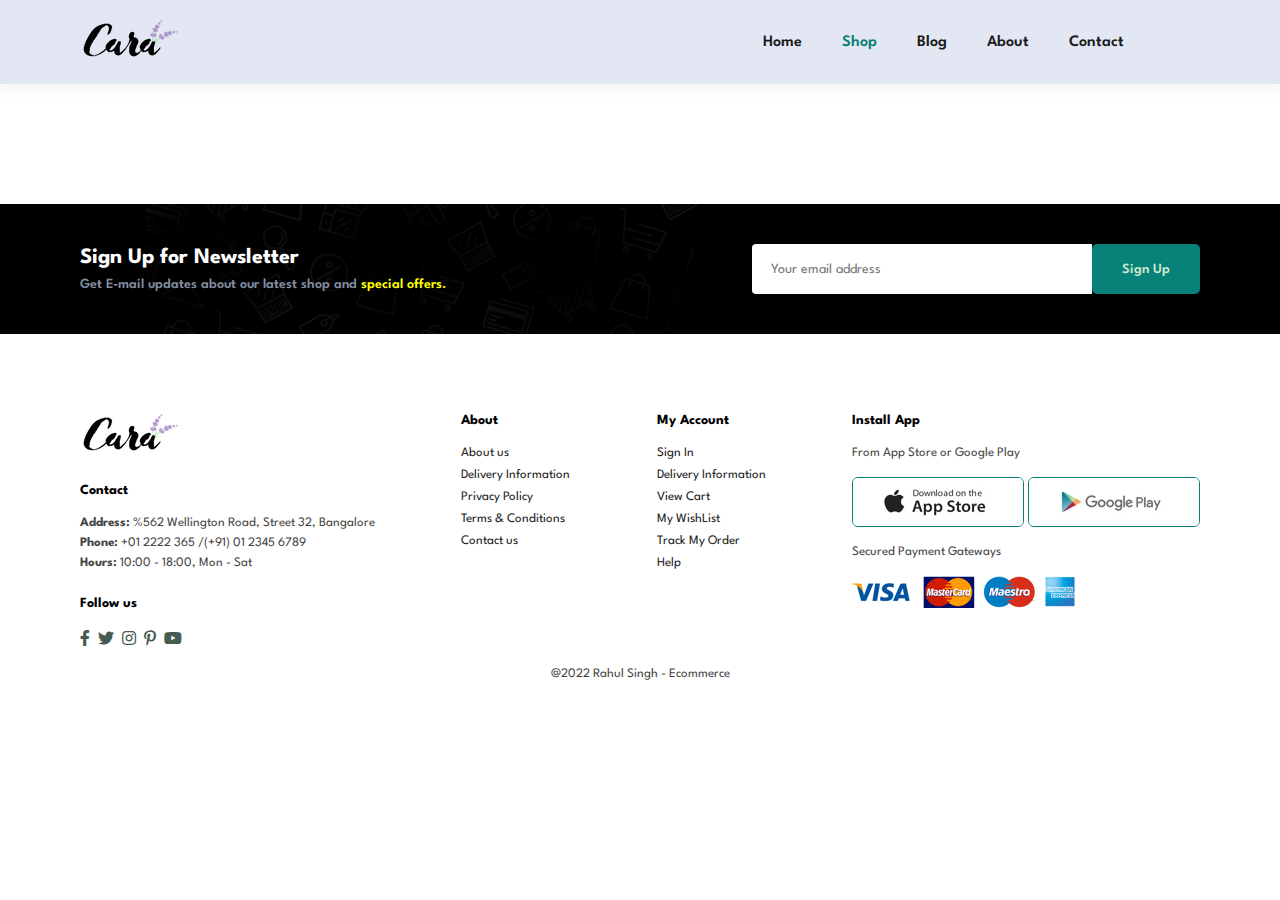
==== sproduct.html @ dfce3ddd "Added shop page and sproduct page. Completed shop page" ====
<!DOCTYPE html>
<html lang="en">
<head>
    <meta charset="UTF-8">
    <meta http-equiv="X-UA-Compatible" content="IE=edge">
    <meta name="viewport" content="width=device-width, initial-scale=1.0">
    <title>Ecommerce Site</title>
    <link rel="stylesheet" href="https://pro.fontawesome.com/releases/v5.10.0/css/all.css" />
    <link rel="stylesheet" href="style.css">

</head>
<body>
    <section id="header">
        <a href="#"><img src="img/logo.png" class = "logo" alt=""></a>

        <div>
            <ul id = "navbar">
                <li><a  href="index.html">Home</a></li>
                <li><a class = "active" href="shop.html">Shop</a></li>
                <li><a href="blog.html">Blog</a></li>
                <li><a href="about.html">About</a></li>
                <li><a href="contact.html">Contact</a></li>
                <li><a href="cart.html"><i class="far fa-shopping-bag"></i></a></li>
    

            </ul>
        </div>
        
        
    </section>

    <section id="prodetails" class="section-p1">
        

    </section>


    <section id = newsletter class="section-p1 section-m1">
        <div class="newstext">
            <h4>Sign Up for Newsletter</h4>
            <p>Get E-mail updates about our latest shop and <span>special offers.</span></p>

        </div>
        <div class="form">
            <input type="text" placeholder="Your email address">
            <button class = "normal">Sign Up</button>
        </div>
    </section>

    <footer class="section-p1">
        <div class="col">
            <img  class = "logo" src="img/logo.png" alt="">
            <h4>Contact</h4>
            <p><strong>Address:</strong>  %562 Wellington Road, Street 32, Bangalore</p>
            <p><strong>Phone:</strong> +01 2222 365 /(+91) 01 2345 6789</p>
            <p><strong>Hours:</strong>  10:00 - 18:00, Mon - Sat</p>
            <div class="follow">
                <h4>Follow us</h4>
                <div class="icon">
                    <i class="fab fa-facebook-f"></i>
                    <i class="fab fa-twitter"></i>
                    <i class="fab fa-instagram"></i>
                    <i class="fab fa-pinterest-p"></i>
                    <i class="fab fa-youtube"></i>
                </div>
            </div>
        </div>
        <div class="col">
            <h4>About</h4>
            <a href="#">About us</a>
            <a href="#">Delivery Information</a>
            <a href="#">Privacy Policy</a>
            <a href="#">Terms & Conditions</a>
            <a href="#">Contact us</a>
        </div>
        <div class="col">
            <h4>My Account</h4>
            <a href="#">Sign In</a>
            <a href="#">Delivery Information</a>
            <a href="#">View Cart</a>
            <a href="#">My WishList</a>
            <a href="#">Track My Order</a>
            <a href="#">Help</a>

        </div>
        <div class="col install">
            <h4>Install App</h4>
            <p>From App Store or Google Play</p>
            <div class="row">
                <img src="img/pay/app.jpg" alt="">
                <img src="img/pay/play.jpg" alt="">
            </div>
            <p>Secured Payment Gateways</p>
            <img src="img/pay/pay.png" alt="">

        </div>
        <div class="copyright">
            <p>@2022 Rahul Singh - Ecommerce</p>
        </div>
    </footer>


    
    <script src = "script.js"></script>
</body>
</html>
---- style.css ----
@import url('https://fonts.googleapis.com/css2?family=Spartan:wght@100;200;300;400;500;600;700;800;900&display=swap');

*{
    margin: 0;
    padding: 0;
    box-sizing: border-box;
    font-family: 'Spartan',sans-serif;
}

h1{
    font-size: 50px;
    line-height: 64px;
    color: black;
}

h2{
    font-size: 46px;
    line-height: 54px;
    color: black;

}

h4{
    font-size: 20px;
    color: black;
}

h6{
    font-weight: 700;
    font-size: 12px;
}
p{
    font-size: 16px;
    color: #464646;
}

.section-p1{
    padding: 40px 80px;
}

.section-m1{
    margin: 40px 0;
}
body{
    width: 100%;
}

button.normal{
    font-size: 14px;
    font-weight: 600;
    padding: 15px 30px;
    color: #000;
    background-color: #fff;
    border-radius: 4px;
    cursor: pointer;
    border: none;
    outline: none;
    transition: 0.2s;
}

/* header start */
#header{
    display: flex;
    align-items: center;
    justify-content: space-between;
    padding: 20px 80px;
    background: #E3E6F3;
    box-shadow: 0 5px 15px rgba(0,0,0,0.06);
    z-index: 999;
    position: sticky;
    top: 0;
    left: 0;
}

#navbar{
    display: flex;
    align-items: center;
    justify-content: center;

}
#navbar li{
    list-style: none;
    padding: 0 20px;
}

#navbar li a{
    text-decoration: none;
    font-size: 16px;
    font-weight: 600;
    color: #1a1a1a;
    transition: 0.3s ease;
}
#navbar li a:hover,#navbar li a.active{
    color: #088178;
}
#mobile{
    display: none;
    align-items: center;
}

/* Home Page */
#hero{
    background-image: url(img/hero4.png);
    height: 90vh;
    width: 100%;
    background-size: cover;
    background-position: top 25% right 0;
    padding: 0 80px;
    display: flex;
    flex-direction: column;
    align-items: flex-start;
    justify-content: center;
}

#hero h4{
    padding: 15px;

}
#hero h1{
    color: #088178;
}
#hero button{
    background-image: url(img/button.png);
    background-color: transparent;
    color: #088178;
    border: 0;
    padding: 14px 80px 14px 65px;
    background-repeat: no-repeat;
    cursor: pointer;
    font-weight: 700;
    font-size: 15px;

}

#feature .fe-box{
    width: 180px;
    text-align: center;
    padding: 25px 15px;
    box-shadow: 20px 20px 34px rgba(0,0,0,0.03);
    border: 1px solid #cce7d0;
    border-radius: 4px;
    margin: 15px 0;
}
#feature{
    display: flex;
    align-items: center;
    justify-content: space-between;
    flex-wrap: wrap;
}

#feature .fe-box:hover{
    box-shadow: 10px 10px 54px rgba(70,62,221,0.1);
}
#feature .fe-box img{
    width: 100%;
    margin-bottom: 10px;
}
#feature .fe-box h6{
    display: inline-block;
    padding: 9px 8px 6px 8px;
    line-height: 1;
    border-radius: 4px;
    color: #088178;
    background-color: #fddde4;
}

#product1{
    text-align: center;

}
#product1 .pro-container{
    display: flex;
    justify-content: space-between;
    padding: 20px ;
    flex-wrap: wrap;

}
#product1 .pro{
    width: 23%;
    min-width: 250px;
    padding: 10px 12px;
    border: 1px solid #cce7d0; 
    border-radius: 25px;
    cursor: pointer;
    box-shadow: 20px 20px 30px rgba(0,0,0,0.02);
    margin: 15px 0;
    transition: 0.2s ease;
    position: relative;
}

#product1 .pro img{
    width: 100%;
    border-radius: 20px;
}
#product1 .pro:hover{
    box-shadow: 20px 20px 30px rgba(0,0,0,0.02);
}

#product1 .pro .des{
    text-align: start;
    padding: 10px 0;

}
#product1 .pro .des span{
    color: blue;
    font-size:12px;

}
#product1 .pro .des h5{
    padding: 5px 0;
    color: #1a1a1a;
    font-size: 14px;
}
#product1 .pro .des i{
    font-size: 12px;
    color: rgb(243,181,25);
}

#product1 .pro .des h4{
    padding: 5px 0;
    color: #088178;
    font-size: 15px;
    font-weight: 700;
}

#product1 .pro .cart{
    width: 40px;
    height: 40px;
    line-height: 40px;
    border-radius: 50px;
    background-color: #cce7d0;
    font-weight: 500;
    color: #088178;
    border-color: 1px solid #cce7d0;
    position: absolute;
    bottom: 20px;
    right: 10px;

}


#banner{
    display: flex;
    flex-direction: column;
    justify-content: center;
    align-items: center;
    text-align: center;
    background-image: url('img/banner/b2.jpg');
    width: 100%;
    height: 40vh;
    background-size: cover;
    background-position: center;
}

#banner h4{
    color: #cce7d0;
    font-size: 16px;
}
#banner h2{
    color: #cce7d0;
    font-size: 30px;
    padding: 10px 0;
}
#banner h2 span{
    color: darkred;

}
#banner button:hover{
    background: #088178;
    color: #cce7d0;
}

#sm-banner{
    display: flex;
    justify-content: space-between;
    flex-wrap: wrap;
}

#sm-banner .banner-box{
    display: flex;
    flex-direction: column;
    justify-content: center;
    align-items: flex-start;

    
    background-image: url('img/banner/b17.jpg');
    min-width: 580px;
    height: 50vh;
    height: 40vh;
    background-size: cover;
    background-position: center;
    padding: 30px;

}
#sm-banner .banner-box2{
    display: flex;
    flex-direction: column;
    justify-content: center;
    align-items: flex-start;

    
    background-image: url('img/banner/b10.jpg');
    min-width: 580px;
    height: 50vh;
    height: 40vh;
    background-size: cover;
    background-position: center;
    padding: 30px;

}
#sm-banner h4{
    color: #fff;
    font-size: 20px;
    font-weight: 300;

}
#sm-banner h2{
    color: #fff;
    font-size: 20px;
    font-weight: 800;

    
}

#sm-banner span{
    color: #fff;
    font-size: 14px;
    font-weight: 500;
    padding-bottom: 15px;
    
    
}
#sm-banner .banner-box:hover button{
    background-color: #088178;
    color: #cce7d0;
    border: 3px solid #fff;
}

#banner3 {
    display: flex;
    justify-content: space-between;
    flex-wrap: wrap;
    padding: 0 80px;
}
#banner3 .banner-box{
   
        display: flex;
        flex-direction: column;
        justify-content: center;
        align-items: flex-start;
        background-image: url('img/banner/b7.jpg');
        min-width: 30%;
       
        height: 30vh;
        background-size: cover;
        background-position: center;
        padding: 20px;
        margin-bottom: 20px;
    
    
}
#banner3 h2{
    color: #fff;
    font-weight: 900;
    font-size: 22px;

}

#banner3 h3{
    color:red;
    font-weight: 800;
    font-size: 15px;
}

#banner3 .banner-box2{
    background-image: url("img/banner/b4.jpg");

}
#banner3 .banner-box3{
    background-image: url("img/banner/b18.jpg");
}

#newsletter{
    display: flex;
    justify-content: space-between;
    flex-wrap: wrap;
    align-items: center;
    background-image: url("img/banner/b14.png");
    background-repeat: no-repeat;
    background-position: 20% 30%;
    background-color: #000;
}
#newsletter h4{
    font-size: 22px;
    font-weight: 700;
    color: white;

}
#newsletter p{
    font-size: 14px;
    font-weight: 600;
    color: #818ea0;
    margin-top: 10px;
    
}
#newsletter p span {
    
    color: yellow;
    
}
#newsletter input{
    height: 3.125rem;
    padding: 0 1.25em;
    font-size: 14px;
    width: 100%;
    border: 1px solid transparent;
    border-radius: 4px;
    outline: none;
    border-top-right-radius: 0;
    border-bottom-right-radius: 0;
    
}
#newsletter button{
    background-color: #088178;
    color: #cce7d0;
    white-space: nowrap;
    border-radius: 5px;
    
}
#newsletter button:hover{
    background-color: #E3E6F3;
    color: #088178;
    border-color: #088178;
}
#newsletter .form{
    display: flex;
    width: 40%;
}

footer{
    display: flex;
    flex-wrap: wrap;
    justify-content: space-between;

}
footer .col{
    display: flex;
    flex-direction: column;
    align-items: flex-start;
    margin-bottom: 20px;
}

footer .logo{
    margin-bottom: 30px;

}

footer h4{
    font-size: 14px;
    padding-bottom: 20px;
}
footer p{
    font-size: 13px;
    margin: 0 0 8px 0;
}
footer a{
    font-size: 13px;
    text-decoration: none;
    color: #222;
    margin-bottom: 10px;
}
footer .follow{
    margin-top: 20px;

}
footer .follow i{
    color: #465b52;
    padding-right: 4px;
    cursor: pointer;
}

footer .install .row img{
    border: 1px solid #088178;
    border-radius: 6px;

}
footer .install img{
    margin: 10px 0 15px 0;
}
footer .follow i:hover{
    color: #088178;
}
footer .follow a:hover{
    color: #088178;
}
footer .copyright{
    width: 100%;
    text-align: center;
}

/* shop page */
#page-header{
    background-image: url("img/banner/b1.jpg");
    width: 100%;
    height: 40vh;
    background-size: cover;
    display: flex;
    justify-content: center;
    text-align: center;
    flex-direction: column;
    padding: 14px;
}

#page-header h2,
#page-header p{
    color: white;
}

#pagination{
    text-align: center;
}

#pagination{
    text-decoration: none;
    background-color: #088178;
    padding: 15px 20px;
    border-radius: 4px;
    color: #E3E6F3;
    font-weight: 600;
}

#pagination a i{
    font-size: 16px;
    font-weight: 600;

}
/* Strat Media Query */
@media (max-width:799px) {
    #navbar{
        display: flex;
        flex-direction: column;
        align-items: flex-start;
        justify-content: flex-start;
        position: fixed;
        top: 0;
        right: -300px;
        height: 100vh;
        width: 300px;
        background-color: #E3E6F3;
        box-shadow: 0 40px 60px rgba(0,0,0,0.02);
        padding: 80px 0 0 10px;

    }
   


}
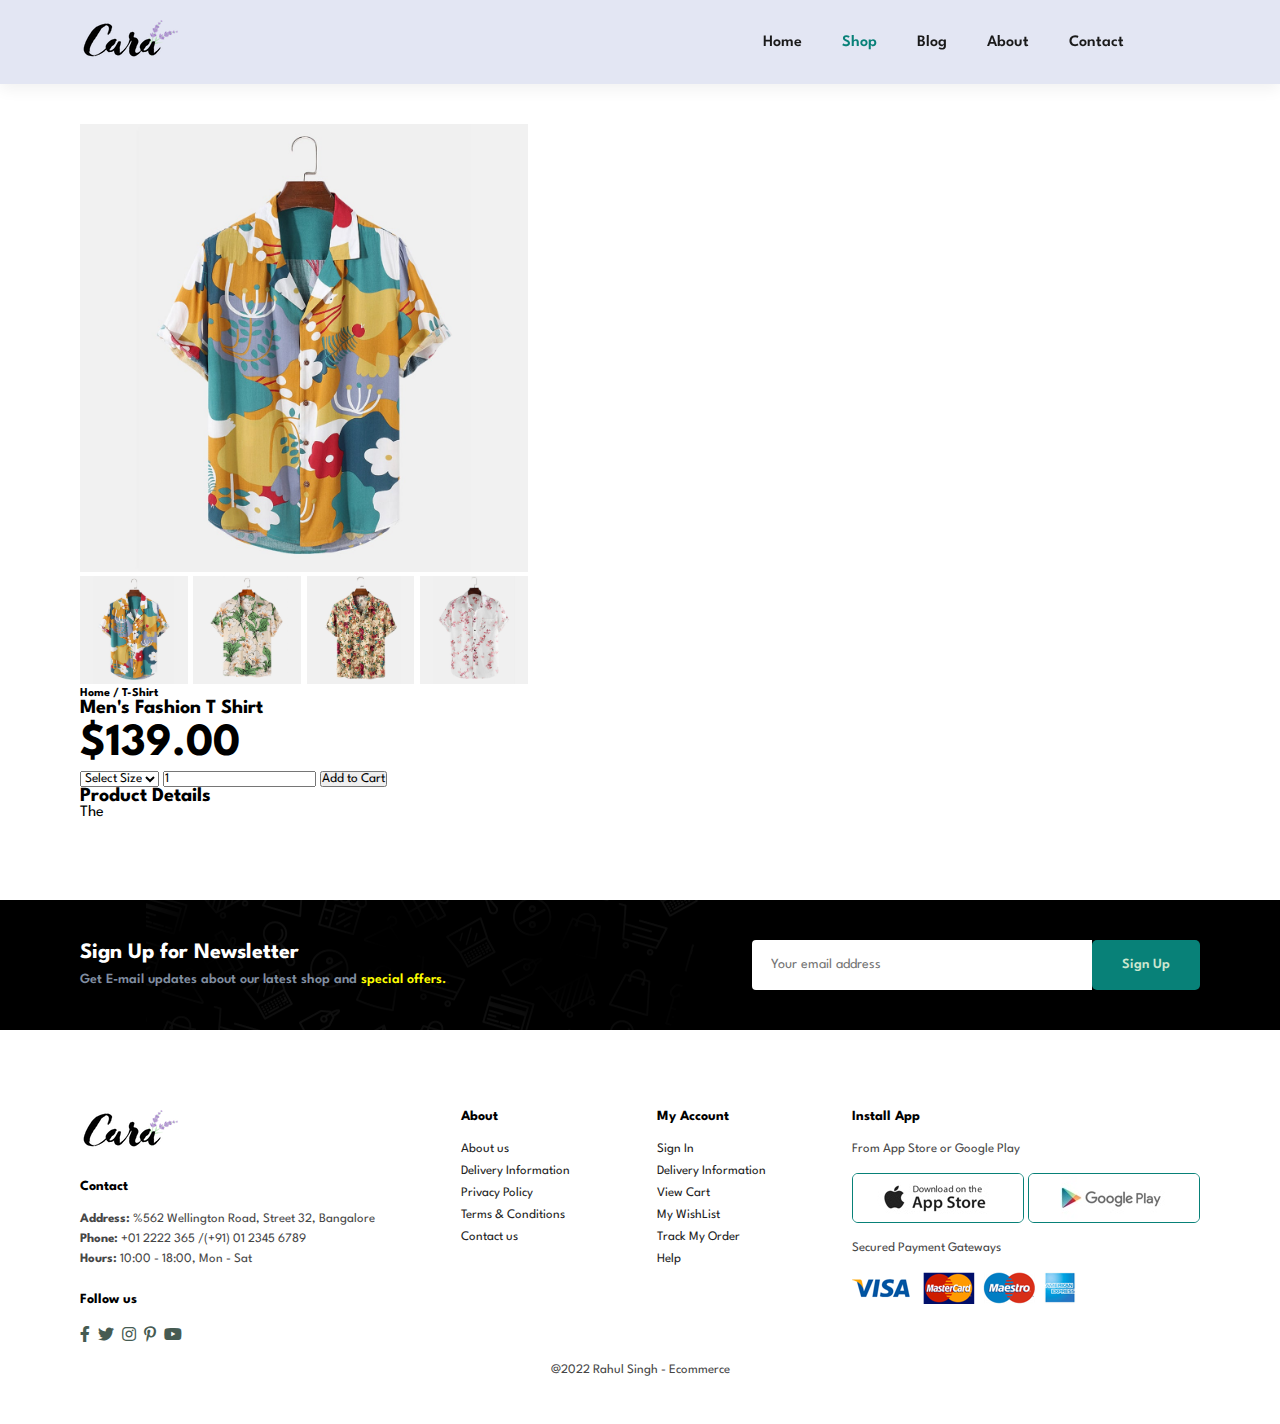
==== commit 35ab4073: "made changes in single product page" ====
--- a/sproduct.html
+++ b/sproduct.html
@@ -30,7 +30,51 @@
     </section>
 
     <section id="prodetails" class="section-p1">
-        
+        <div class="single-pro-image">
+            <img src="img/products/f1.jpg" width="100%" id="MainImg">
+
+            <div class="small-img-group">
+                <div class="small-img-col">
+                    <img src="img/products/f1.jpg" width="100%" class="small-img">
+
+                </div> 
+                <div class="small-img-col">
+                    <img src="img/products/f2.jpg" width="100%" class="small-img" alt="">
+
+                </div>
+                <div class="small-img-col">
+                    <img src="img/products/f3.jpg" width="100%" class="small-img" alt="">
+
+                </div>
+                <div class="small-img-col">
+                    <img src="img/products/f4.jpg" width="100%" class="small-img" alt="">
+
+                </div>
+
+            </div>
+
+        </div>
+        <div class="single-pro-details">
+            <h6>Home / T-Shirt</h6>
+            <h4>Men's Fashion T Shirt</h4>
+            <h2>$139.00</h2>
+            <select>
+                <option >Select Size</option>
+                <option >XL</option>
+                <option >XXL</option>
+                <option >Small</option>
+                <option >Large</option>
+                
+            </select>
+            <input type="number" value="1">
+            <button>Add to Cart</button>
+            <h4>Product Details</h4>
+            <span>
+                The 
+            </span>
+
+
+        </div>
 
     </section>
 
--- a/style.css
+++ b/style.css
@@ -534,6 +534,23 @@
     font-weight: 600;
 
 }
+/* Single Product page */
+#prodetails .single-pro-image{
+    width: 40%;
+    margin-right: 50px;
+
+}
+
+.small-img-group{
+    display: flex;
+    justify-content: space-between;
+}
+
+.small-img-col{
+    flex-basis: 24%;
+    cursor: pointer;
+}
+
 /* Strat Media Query */
 @media (max-width:799px) {
     #navbar{
